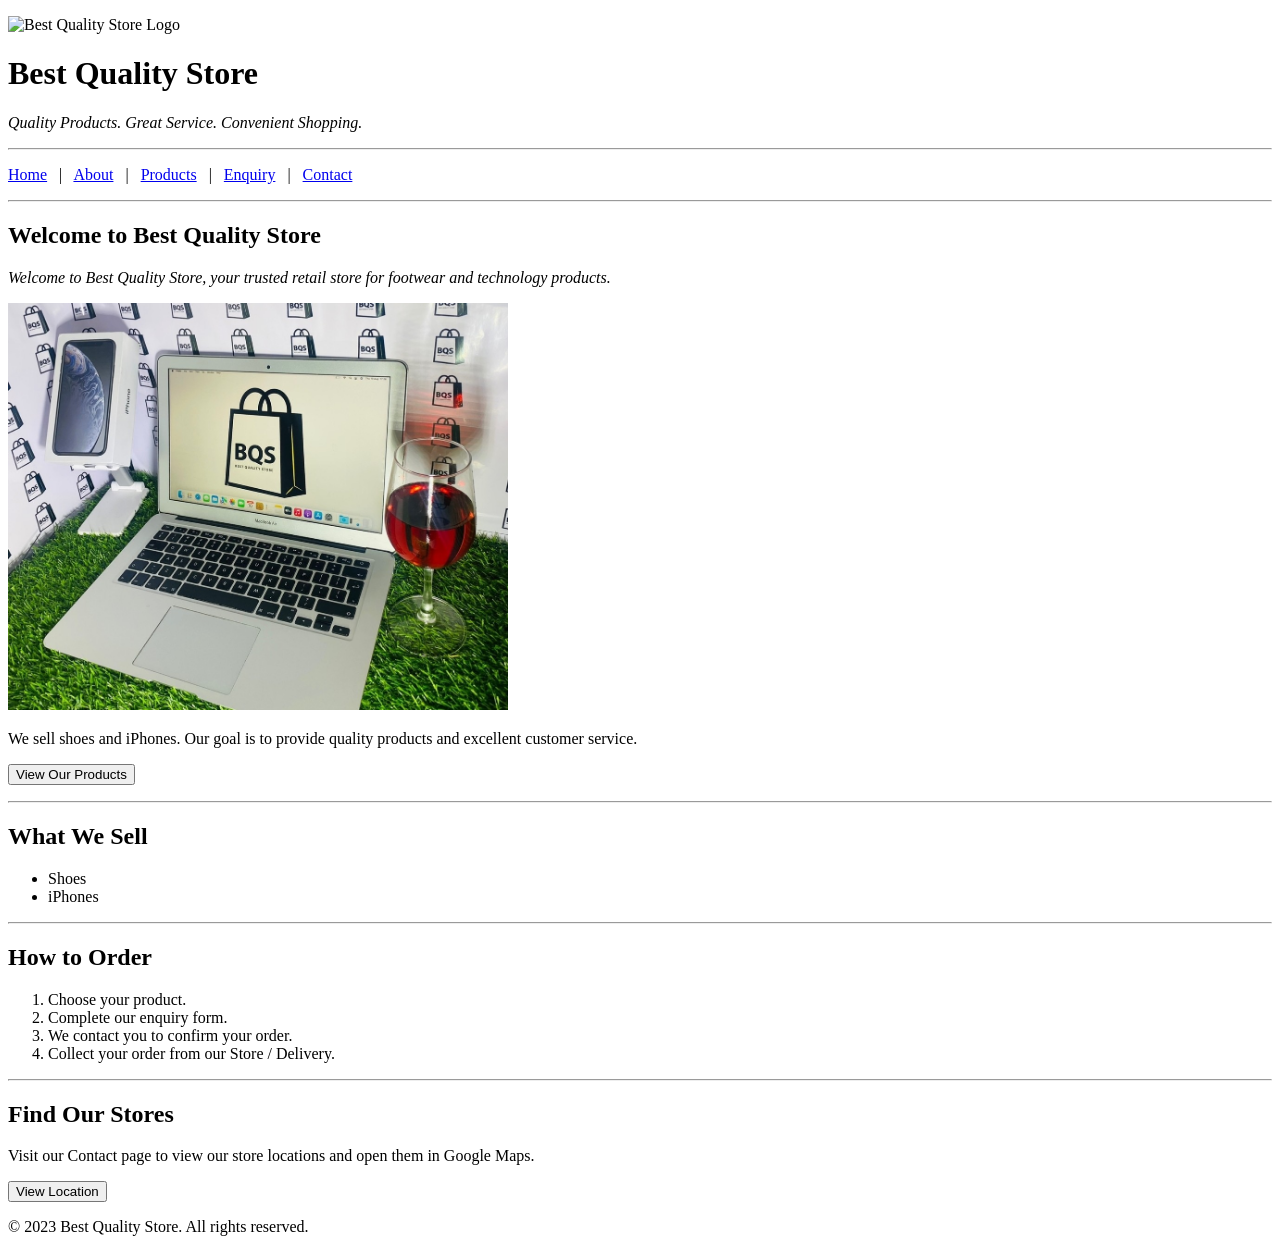
==== index.html @ ee9a4862 "few updates" ====
<!DOCTYPE html>
<html lang="en">
<head>
    <meta charset="UTF-8">
    <meta name="viewport" content="width=device-width, initial-scale=1.0">
    <title>Best Quality Store - Home</title>
</head>
<body>

    <header>

        <p>
            <img src="Images/Logo.jpg"
                 alt="Best Quality Store Logo"
                 width="120">
        </p>

        <h1>Best Quality Store</h1>

        <p>
            <em>Quality Products. Great Service. Convenient Shopping.</em>
        </p>

    <hr>

    <!-- ========================= -->
    <!-- NAVIGATION -->
    <!-- ========================= -->

    <nav>

        <p>
            <a href="index.html">Home</a>
            &nbsp; | &nbsp;
            <a href="about.html">About</a>
            &nbsp; | &nbsp;
            <a href="services.html">Products</a>
            &nbsp; | &nbsp;
            <a href="enquiry.html">Enquiry</a>
            &nbsp; | &nbsp;
            <a href="contact.html">Contact</a>
        </p>

    </nav>

    <hr>

    </header>

    <main>
        <section>
            <h2>Welcome to Best Quality Store</h2>
            <p>
                <em>Welcome to Best Quality Store, your trusted retail store for
                footwear and technology products.</em>
            </p>

            <p>
                <img src="images/BQS.jpg"
                    alt="BQS"
                    width="500"
                    >
            </p>
            
            <p>
                We sell shoes and iPhones.
                Our goal is to provide quality products and excellent customer service.
            </p>

            <p>
                <button type="button" onclick="window.location.href='services.html'">View Our Products</button>
            </p>
        </section>

        <hr>

        <section>
            <h2>What We Sell</h2>
            <ul>
                <li>Shoes</li>
                <li>iPhones</li>
            </ul>
        </section>

        <hr>

        <!-- How to Order -->
        <section>

            <h2>How to Order</h2>

            <ol>
                <li>Choose your product.</li>
                <li>Complete our enquiry form.</li>
                <li>We contact you to confirm your order.</li>
                <li>Collect your order from our Store / Delivery.</li>
            </ol>

        </section>

        <hr>

        <section>
            <h2>Find Our Stores</h2>
            <p>
                Visit our Contact page to view our store locations and
                open them in Google Maps.
            </p>
            
            <p>
                <button type="button" 
                        onclick="window.location.href='contact.html'">View Location</button>
            </p>
        </section>
    </main>

    <footer>
        <p>&copy; 2023 Best Quality Store. All rights reserved.</p>
    </footer>

</body>
</html>
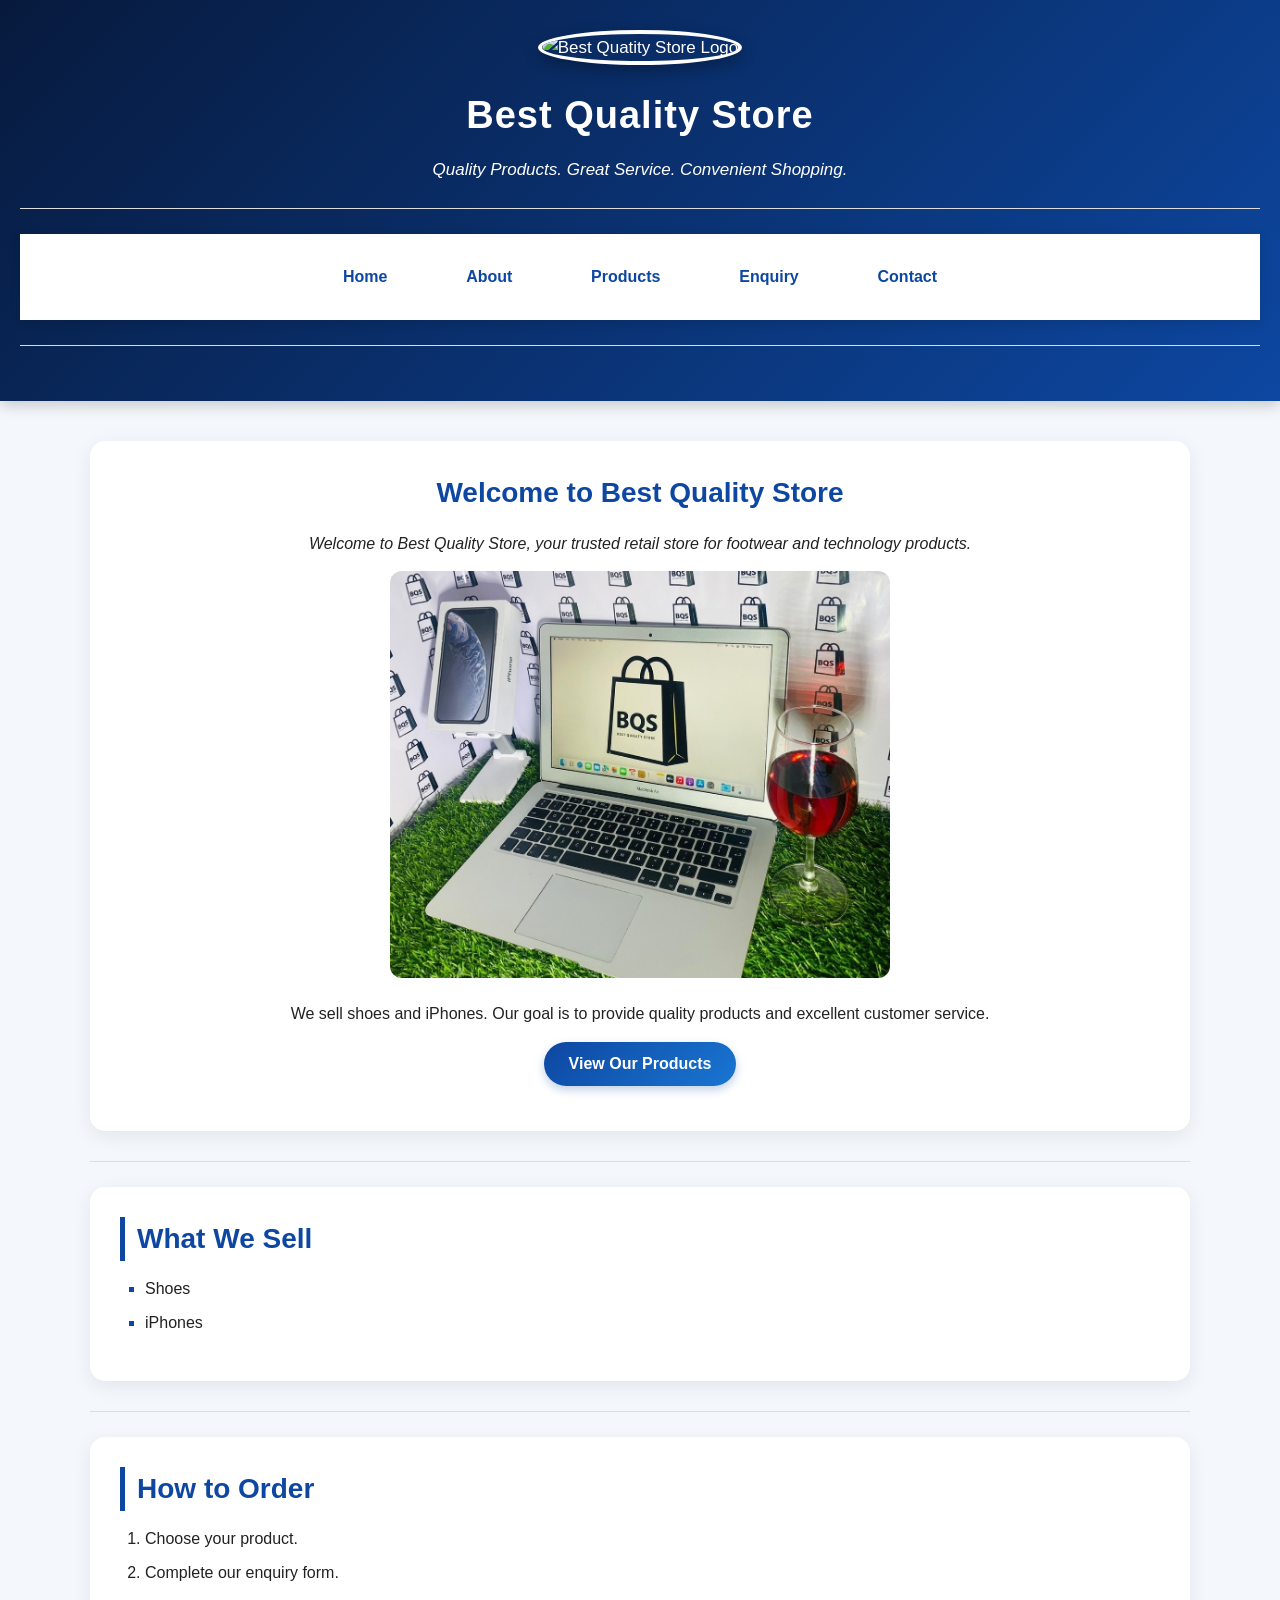
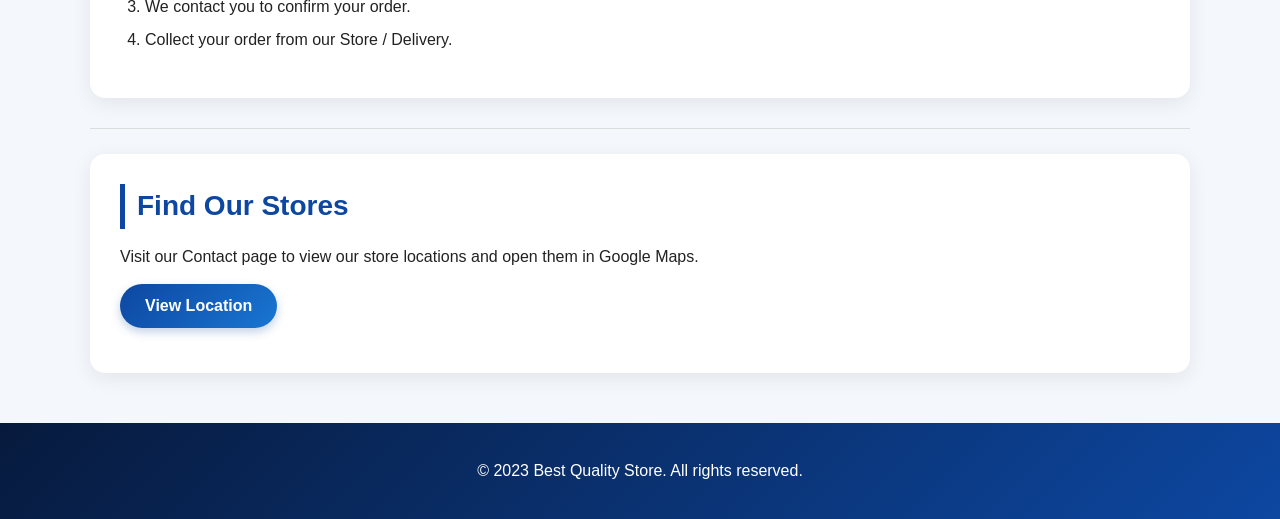
==== commit b08f2594: "i modified the html files and added a new css file to style the website." ====
--- a/index.html
+++ b/index.html
@@ -4,6 +4,7 @@
     <meta charset="UTF-8">
     <meta name="viewport" content="width=device-width, initial-scale=1.0">
     <title>Best Quality Store - Home</title>
+    <link rel="stylesheet" href="style.css">
 </head>
 <body>
 
@@ -11,7 +12,7 @@
 
         <p>
             <img src="Images/Logo.jpg"
-                 alt="Best Quality Store Logo"
+                 alt="Best Quatity Store Logo"
                  width="120">
         </p>
 
@@ -108,8 +109,7 @@
             </p>
             
             <p>
-                <button type="button" 
-                        onclick="window.location.href='contact.html'">View Location</button>
+                <button type="button" onclick="window.location.href='contact.html'">View Location</button>
             </p>
         </section>
     </main>
--- a/style.css
+++ b/style.css
@@ -0,0 +1,416 @@
+
+/* =========================================
+   BEST QUALITY STORE - MAIN CSS
+   ========================================= */
+
+/* ---------- GENERAL SETTINGS ---------- */
+
+* {
+    margin: 0;
+    padding: 0;
+    box-sizing: border-box;
+}
+
+html {
+    scroll-behavior: smooth;
+}
+
+body {
+    font-family: Arial, Helvetica, sans-serif;
+    background-color: #f4f7fb;
+    color: #222;
+    line-height: 1.6;
+}
+
+/* ---------- HEADER ---------- */
+
+header {
+    background: linear-gradient(135deg, #071a3d, #0d47a1);
+    color: white;
+    text-align: center;
+    padding: 30px 20px;
+    box-shadow: 0 4px 15px rgba(0, 0, 0, 0.2);
+}
+
+header img {
+    width: 120px;
+    height: 120px;
+    object-fit: cover;
+    border-radius: 50%;
+    border: 4px solid white;
+    box-shadow: 0 5px 15px rgba(0, 0, 0, 0.3);
+    margin-bottom: 10px;
+}
+
+header h1 {
+    font-size: 38px;
+    margin: 10px 0;
+    letter-spacing: 1px;
+}
+
+header p {
+    font-size: 17px;
+}
+
+/* ---------- NAVIGATION ---------- */
+
+nav {
+    background-color: #ffffff;
+    text-align: center;
+    padding: 15px 10px;
+    position: sticky;
+    top: 0;
+    z-index: 1000;
+    box-shadow: 0 3px 10px rgba(0, 0, 0, 0.12);
+}
+
+nav p {
+    margin: 0;
+}
+
+nav a {
+    display: inline-block;
+    color: #0d47a1;
+    text-decoration: none;
+    font-weight: bold;
+    font-size: 16px;
+    padding: 10px 18px;
+    margin: 3px;
+    border-radius: 25px;
+    transition: all 0.3s ease;
+}
+
+/* Remove the | separators visually */
+nav a {
+    border: 2px solid transparent;
+}
+
+nav a:hover {
+    background-color: #0d47a1;
+    color: white;
+    border-color: #0d47a1;
+    transform: translateY(-2px);
+}
+
+nav a:active {
+    transform: scale(0.95);
+}
+
+/* ---------- MAIN CONTENT ---------- */
+
+main {
+    width: 90%;
+    max-width: 1100px;
+    margin: 40px auto;
+}
+
+/* ---------- SECTIONS ---------- */
+
+section {
+    background-color: white;
+    padding: 30px;
+    margin-bottom: 30px;
+    border-radius: 15px;
+    box-shadow: 0 5px 20px rgba(0, 0, 0, 0.08);
+}
+
+section:hover {
+    box-shadow: 0 8px 25px rgba(0, 0, 0, 0.12);
+}
+
+section h2 {
+    color: #0d47a1;
+    font-size: 28px;
+    margin-bottom: 15px;
+    border-left: 5px solid #0d47a1;
+    padding-left: 12px;
+}
+
+section h3 {
+    color: #071a3d;
+    font-size: 21px;
+    margin: 20px 0 10px;
+}
+
+section p {
+    margin-bottom: 15px;
+}
+
+/* ---------- HORIZONTAL LINES ---------- */
+
+hr {
+    border: none;
+    height: 1px;
+    background-color: #ddd;
+    margin: 25px 0;
+}
+
+/* ---------- IMAGES ---------- */
+
+main img {
+    max-width: 100%;
+    height: auto;
+    border-radius: 12px;
+}
+
+main img[onclick] {
+    cursor: pointer;
+    transition: all 0.3s ease;
+}
+
+main img[onclick]:hover {
+    transform: scale(1.05);
+    box-shadow: 0 8px 20px rgba(0, 0, 0, 0.2);
+}
+
+/* ---------- LISTS ---------- */
+
+ul,
+ol {
+    margin: 15px 0 15px 25px;
+}
+
+li {
+    margin-bottom: 8px;
+}
+
+ul li::marker {
+    color: #0d47a1;
+}
+
+/* ---------- BUTTONS ---------- */
+
+button {
+    background: linear-gradient(135deg, #0d47a1, #1976d2);
+    color: white;
+    border: none;
+    padding: 13px 25px;
+    border-radius: 25px;
+    font-size: 16px;
+    font-weight: bold;
+    cursor: pointer;
+    transition: all 0.3s ease;
+    box-shadow: 0 4px 10px rgba(13, 71, 161, 0.25);
+}
+
+button:hover {
+    background: linear-gradient(135deg, #071a3d, #0d47a1);
+    transform: translateY(-2px);
+    box-shadow: 0 7px 18px rgba(13, 71, 161, 0.35);
+}
+
+button:active {
+    transform: scale(0.96);
+}
+
+/* ---------- LINKS ---------- */
+
+main a {
+    color: #0d47a1;
+    font-weight: bold;
+    text-decoration: none;
+}
+
+main a:hover {
+    text-decoration: underline;
+}
+
+/* ---------- FORMS ---------- */
+
+form {
+    width: 100%;
+}
+
+form section {
+    background-color: #f8faff;
+    box-shadow: none;
+    border: 1px solid #e1e7f0;
+}
+
+label {
+    display: inline-block;
+    font-weight: bold;
+    color: #333;
+    margin-bottom: 6px;
+}
+
+input,
+textarea,
+select {
+    width: 100%;
+    padding: 13px 15px;
+    border: 2px solid #d8dee9;
+    border-radius: 8px;
+    background-color: white;
+    font-size: 15px;
+    font-family: Arial, Helvetica, sans-serif;
+    transition: all 0.3s ease;
+}
+
+textarea {
+    resize: vertical;
+    min-height: 120px;
+}
+
+input:focus,
+textarea:focus,
+select:focus {
+    outline: none;
+    border-color: #0d47a1;
+    box-shadow: 0 0 0 3px rgba(13, 71, 161, 0.12);
+}
+
+/* ---------- RADIO BUTTONS ---------- */
+
+input[type="radio"] {
+    width: auto;
+    margin-right: 7px;
+    accent-color: #0d47a1;
+    cursor: pointer;
+}
+
+input[type="radio"] + label {
+    display: inline;
+    cursor: pointer;
+    font-weight: normal;
+}
+
+/* ---------- NUMBER INPUT ---------- */
+
+input[type="number"] {
+    max-width: 250px;
+}
+
+/* ---------- CONTACT INFORMATION ---------- */
+
+section strong {
+    color: #071a3d;
+}
+
+/* ---------- GOOGLE MAP ---------- */
+
+iframe {
+    width: 100%;
+    max-width: 800px;
+    height: 400px;
+    border: none;
+    border-radius: 12px;
+    box-shadow: 0 5px 15px rgba(0, 0, 0, 0.15);
+}
+
+/* ---------- FOOTER ---------- */
+
+footer {
+    background: linear-gradient(135deg, #071a3d, #0d47a1);
+    color: white;
+    text-align: center;
+    padding: 30px 20px;
+    margin-top: 50px;
+}
+
+footer p {
+    margin: 5px 0;
+}
+
+/* ---------- HOME PAGE ---------- */
+
+main > section:first-child {
+    text-align: center;
+}
+
+main > section:first-child h2 {
+    border-left: none;
+    padding-left: 0;
+}
+
+/* ---------- PRODUCT IMAGES ---------- */
+
+main img[alt="Shoes"],
+main img[alt="iPhone"] {
+    width: 200px;
+    height: 200px;
+    object-fit: cover;
+    border: 4px solid #f0f3f8;
+}
+
+/* ---------- PRODUCT LIST ---------- */
+
+section ul {
+    list-style-type: square;
+}
+
+/* ---------- RESPONSIVE DESIGN ---------- */
+
+@media screen and (max-width: 768px) {
+
+    header {
+        padding: 25px 15px;
+    }
+
+    header h1 {
+        font-size: 30px;
+    }
+
+    nav {
+        position: relative;
+    }
+
+    nav a {
+        display: block;
+        width: 90%;
+        margin: 5px auto;
+    }
+
+    main {
+        width: 94%;
+        margin: 25px auto;
+    }
+
+    section {
+        padding: 20px;
+    }
+
+    section h2 {
+        font-size: 24px;
+    }
+
+    iframe {
+        height: 300px;
+    }
+}
+
+/* ---------- SMALL MOBILE DEVICES ---------- */
+
+@media screen and (max-width: 480px) {
+
+    header h1 {
+        font-size: 25px;
+    }
+
+    header img {
+        width: 100px;
+        height: 100px;
+    }
+
+    section {
+        padding: 15px;
+    }
+
+    section h2 {
+        font-size: 21px;
+    }
+
+    button {
+        width: 100%;
+    }
+
+    input,
+    textarea,
+    select {
+        font-size: 14px;
+    }
+
+    iframe {
+        height: 250px;
+    }
+}
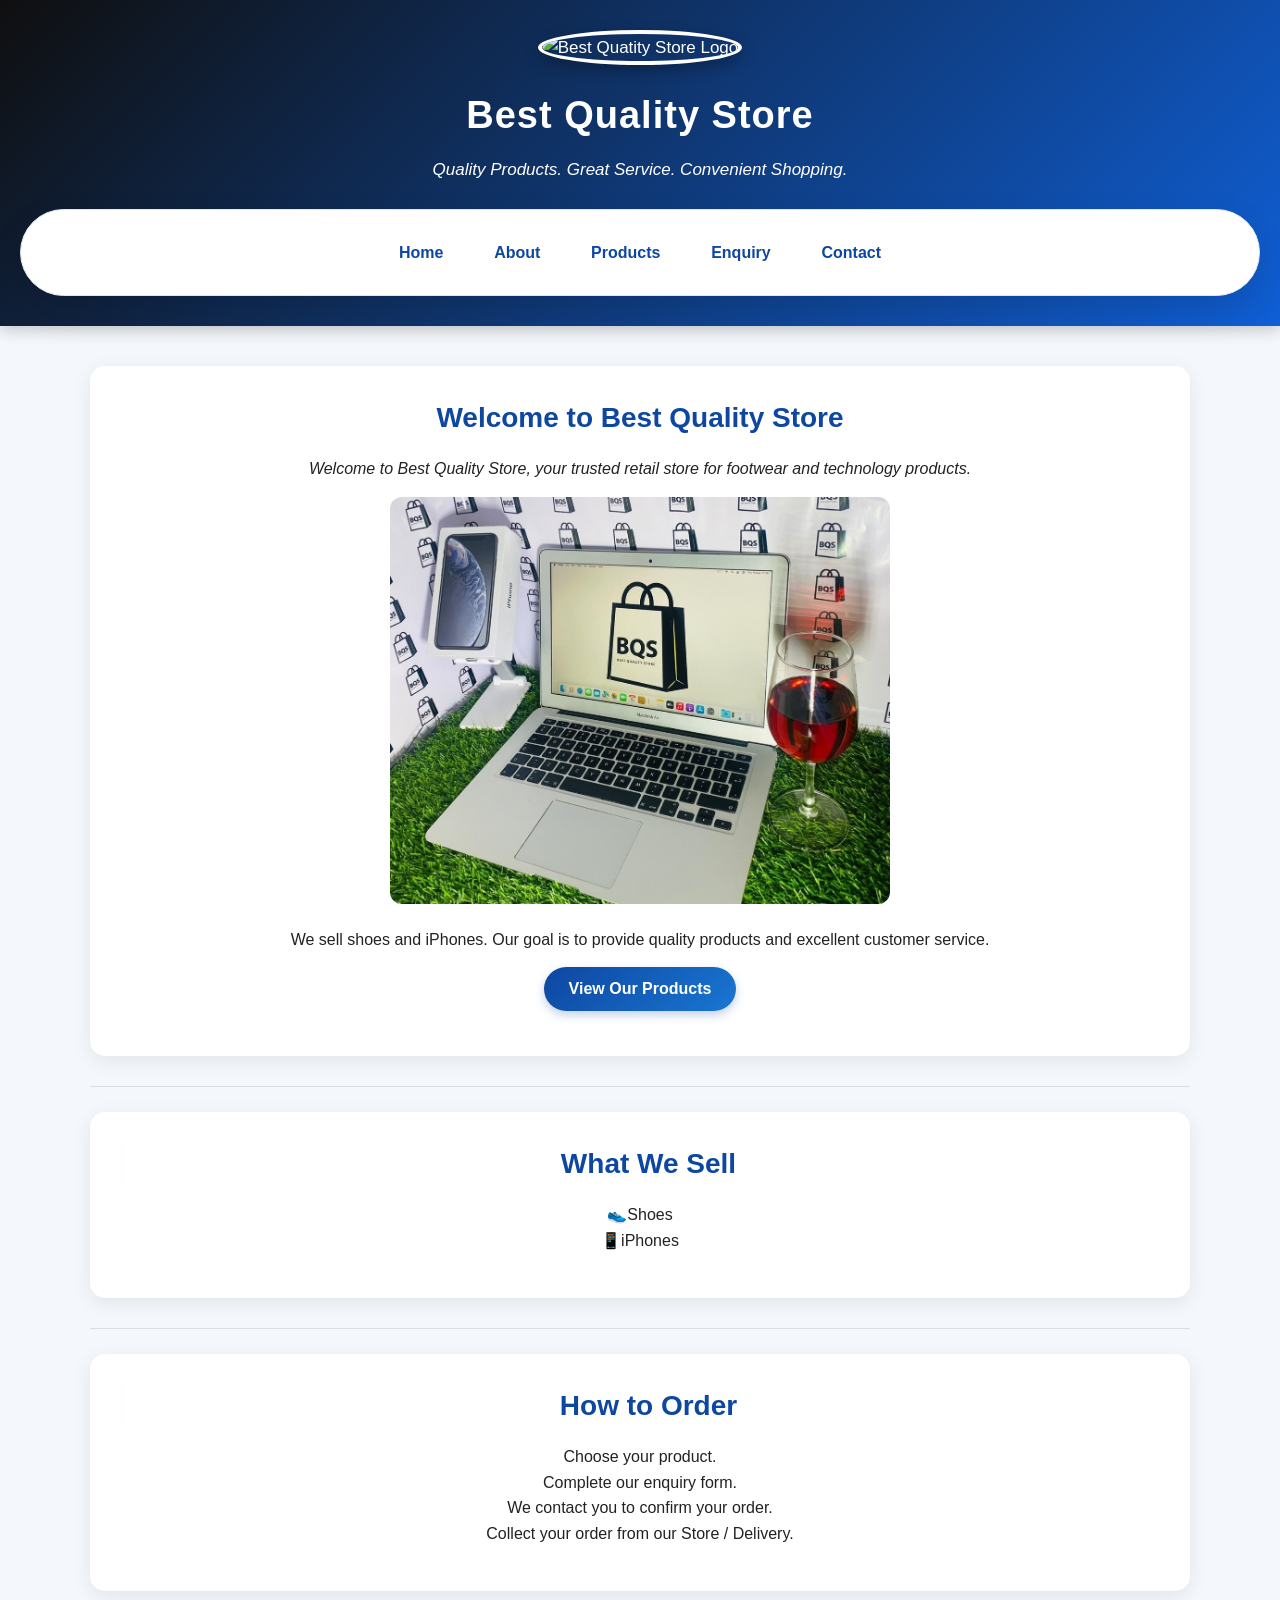
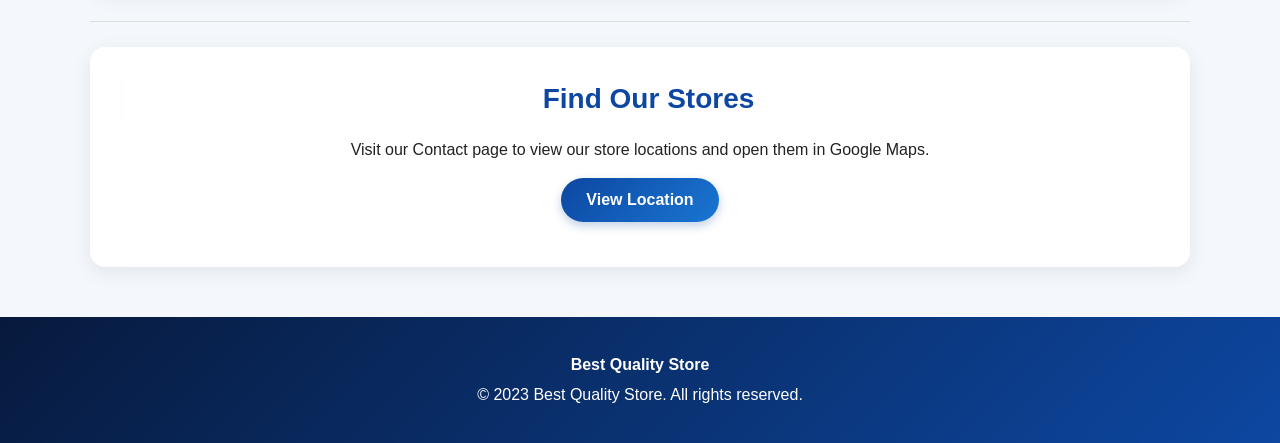
==== commit 5c7b9e1e: "added css" ====
--- a/index.html
+++ b/index.html
@@ -4,7 +4,7 @@
     <meta charset="UTF-8">
     <meta name="viewport" content="width=device-width, initial-scale=1.0">
     <title>Best Quality Store - Home</title>
-    <link rel="stylesheet" href="style.css">
+    <link rel="stylesheet" href="css/style.css">
 </head>
 <body>
 
@@ -22,7 +22,7 @@
             <em>Quality Products. Great Service. Convenient Shopping.</em>
         </p>
 
-    <hr>
+    <br>
 
     <!-- ========================= -->
     <!-- NAVIGATION -->
@@ -32,19 +32,13 @@
 
         <p>
             <a href="index.html">Home</a>
-            &nbsp; | &nbsp;
             <a href="about.html">About</a>
-            &nbsp; | &nbsp;
             <a href="services.html">Products</a>
-            &nbsp; | &nbsp;
             <a href="enquiry.html">Enquiry</a>
-            &nbsp; | &nbsp;
             <a href="contact.html">Contact</a>
         </p>
 
     </nav>
-
-    <hr>
 
     </header>
 
@@ -59,8 +53,7 @@
             <p>
                 <img src="images/BQS.jpg"
                     alt="BQS"
-                    width="500"
-                    >
+                    width="500">
             </p>
             
             <p>
@@ -69,7 +62,8 @@
             </p>
 
             <p>
-                <button type="button" onclick="window.location.href='services.html'">View Our Products</button>
+                <button type="button" 
+                onclick="window.location.href='services.html'">View Our Products</button>
             </p>
         </section>
 
@@ -77,10 +71,10 @@
 
         <section>
             <h2>What We Sell</h2>
-            <ul>
-                <li>Shoes</li>
-                <li>iPhones</li>
-            </ul>
+            <p>
+                👟Shoes<br>
+                📱iPhones<br>
+            </p>
         </section>
 
         <hr>
@@ -90,12 +84,12 @@
 
             <h2>How to Order</h2>
 
-            <ol>
-                <li>Choose your product.</li>
-                <li>Complete our enquiry form.</li>
-                <li>We contact you to confirm your order.</li>
-                <li>Collect your order from our Store / Delivery.</li>
-            </ol>
+            <p>
+                Choose your product.</br>
+                Complete our enquiry form.</br>
+                We contact you to confirm your order.</br>
+                Collect your order from our Store / Delivery.</br>
+            </p>
 
         </section>
 
@@ -115,7 +109,16 @@
     </main>
 
     <footer>
-        <p>&copy; 2023 Best Quality Store. All rights reserved.</p>
+
+        <p>
+            <strong>Best Quality Store</strong>
+        </p>
+
+        <p>
+            &copy; 2023 Best Quality Store.
+            All rights reserved.
+        </p>
+
     </footer>
 
 </body>
--- a/css/style.css
+++ b/css/style.css
@@ -0,0 +1,539 @@
+/* =========================================
+   BEST QUALITY STORE - MAIN CSS
+   ========================================= */
+
+/* ---------- GENERAL SETTINGS ---------- */
+
+* {
+    margin: 0;
+    padding: 0;
+    box-sizing: border-box;
+}
+
+html {
+    scroll-behavior: smooth;
+}
+
+body {
+    font-family: Arial, Helvetica, sans-serif;
+    background-color: #f4f7fb;
+    color: #222;
+    line-height: 1.6;
+}
+
+/* ---------- HEADER ---------- */
+
+header {
+    background: linear-gradient(135deg, #0f0f0f, #0f5fd6);
+    color: white;
+    text-align: center;
+    padding: 30px 20px;
+    box-shadow: 0 4px 15px rgba(0, 0, 0, 0.2);
+}
+
+header img {
+    width: 120px;
+    height: 120px;
+    object-fit: cover;
+    border-radius: 50%;
+    border: 4px solid white;
+    box-shadow: 0 5px 15px rgba(0, 0, 0, 0.3);
+    margin-bottom: 10px;
+}
+
+header h1 {
+    font-size: 38px;
+    margin: 10px 0;
+    letter-spacing: 1px;
+}
+
+header p {
+    font-size: 17px;
+}
+
+/* ---------- NAVIGATION ---------- */
+
+nav {
+    background-color: #ffffff;
+    text-align: center;
+    padding: 15px 20px;
+    position: sticky;
+    top: 0;
+    border-radius: 60px;
+    backdrop-filter: blur(15px);
+    z-index: 1000;
+    box-shadow: 0 15px 35px rgba(0, 0, 0, 0.12);
+    border: 1px solid #e1e7f0;
+}
+
+nav p {
+    margin: 0;
+}
+
+nav a {
+    display: inline-block;
+    color: #0d47a1;
+    text-decoration: none;
+    font-weight: bold;
+    font-size: 16px;
+    padding: 10px 18px;
+    margin: 3px;
+    border-radius: 25px;
+    border: 2px solid transparent;
+    transition: all 0.3s ease;
+}
+
+nav a:hover {
+    background-color: #0d47a1;
+    color: white;
+    border-color: #0d47a1;
+    transform: translateY(-2px);
+}
+
+nav a:active {
+    transform: scale(0.95);
+}
+
+/* ---------- MAIN CONTENT ---------- */
+
+main {
+    width: 90%;
+    max-width: 1100px;
+    margin: 40px auto;
+}
+
+/* ---------- SECTIONS ---------- */
+
+section {
+    background-color: white;
+    text-align: center;
+    padding: 30px;
+    margin-bottom: 30px;
+    border-radius: 15px;
+    box-shadow: 0 5px 20px rgba(0, 0, 0, 0.08);
+}
+
+section:hover {
+    box-shadow: 0 8px 25px rgba(0, 0, 0, 0.12);
+}
+
+section h2 {
+    color: #0d47a1;
+    font-size: 28px;
+    margin-bottom: 15px;
+    border-left: 5px solid #fdffff;
+    padding-left: 12px;
+}
+
+section h3 {
+    color: #071a3d;
+    font-size: 21px;
+    margin: 20px 0 10px;
+}
+
+section p {
+    margin-bottom: 15px;
+}
+
+/* ---------- HORIZONTAL LINES ---------- */
+
+hr {
+    border: none;
+    height: 1px;
+    background-color: #ddd;
+    margin: 25px 0;
+}
+
+/* =================================================
+   PRODUCT CONTAINER - HORIZONTAL LAYOUT
+   ================================================= */
+
+.products {
+    display: flex;
+    flex-direction: row;
+    justify-content: center;
+    align-items: stretch;
+    gap: 30px;
+    flex-wrap: wrap;
+    width: 100%;
+    margin: 30px auto;
+}
+
+/* ---------- INDIVIDUAL PRODUCT ---------- */
+
+.product {
+    width: 220px;
+    min-height: 330px;
+    background-color: #ffffff;
+    padding: 20px;
+    text-align: center;
+    border-radius: 15px;
+    border: 1px solid #e1e7f0;
+    box-shadow: 0 5px 15px rgba(0, 0, 0, 0.10);
+    display: flex;
+    flex-direction: column;
+    align-items: center;
+    justify-content: space-between;
+    transition: all 0.3s ease;
+}
+
+/* ---------- PRODUCT HOVER ---------- */
+
+.product:hover {
+    transform: translateY(-8px);
+    box-shadow: 0 12px 25px rgba(0, 0, 0, 0.18);
+    border-color: #0d47a1;
+}
+
+/* ---------- PRODUCT IMAGE ---------- */
+
+.product img {
+    width: 160px;
+    height: 160px;
+    object-fit: contain;
+    display: block;
+    margin: 0 auto 15px;
+    border-radius: 12px;
+    transition: transform 0.3s ease;
+}
+
+/* Make product image slightly bigger when hovering */
+
+.product:hover img {
+    transform: scale(1.08);
+}
+
+/* ---------- PRODUCT NAME ---------- */
+
+.product h3 {
+    color: #071a3d;
+    font-size: 20px;
+    margin: 10px 0 15px;
+}
+
+/* ---------- PRODUCT BUTTON ---------- */
+
+.product button {
+    width: auto;
+    min-width: 130px;
+    margin-top: 10px;
+}
+
+/* ---------- PRODUCT GRID ALTERNATIVE ---------- */
+
+.product-container {
+    display: flex;
+    flex-direction: row;
+    justify-content: center;
+    align-items: stretch;
+    gap: 30px;
+    flex-wrap: wrap;
+}
+
+/* ---------- IMAGES ---------- */
+
+main img {
+    max-width: 100%;
+    height: auto;
+    border-radius: 12px;
+}
+
+main img[onclick] {
+    cursor: pointer;
+    transition: all 0.3s ease;
+}
+
+main img[onclick]:hover {
+    transform: scale(1.05);
+    box-shadow: 0 8px 20px rgba(0, 0, 0, 0.2);
+}
+
+/* ---------- PRODUCT IMAGES ---------- */
+
+main img[alt="Shoes"],
+main img[alt="iPhone"] {
+    width: 200px;
+    height: 200px;
+    object-fit: cover;
+    border: 4px solid #ffffff;
+    margin: 0 auto 15px;
+}
+
+/* ---------- LISTS ---------- */
+
+ul,
+ol {
+    margin: 15px 0 15px 25px;
+}
+
+li {
+    margin-bottom: 8px;
+}
+
+ul li::marker {
+    color: #0d47a1;
+}
+
+/* ---------- PRODUCT LIST ---------- */
+
+section ul {
+    list-style-type: square;
+}
+
+/* ---------- BUTTONS ---------- */
+
+button {
+    background: linear-gradient(135deg, #0d47a1, #1976d2);
+    color: white;
+    border: none;
+    padding: 13px 25px;
+    border-radius: 25px;
+    font-size: 16px;
+    font-weight: bold;
+    cursor: pointer;
+    transition: all 0.3s ease;
+    box-shadow: 0 4px 10px rgba(13, 71, 161, 0.25);
+}
+
+button:hover {
+    background: linear-gradient(135deg, #071a3d, #0d47a1);
+    transform: translateY(-2px);
+    box-shadow: 0 7px 18px rgba(13, 71, 161, 0.35);
+}
+
+button:active {
+    transform: scale(0.96);
+}
+
+/* ---------- LINKS ---------- */
+
+main a {
+    color: #0d47a1;
+    font-weight: bold;
+    text-decoration: none;
+}
+
+main a:hover {
+    text-decoration: underline;
+}
+
+/* ---------- FORMS ---------- */
+
+form {
+    width: 100%;
+}
+
+form section {
+    background-color: #f8faff;
+    box-shadow: none;
+    border: 1px solid #e1e7f0;
+}
+
+label {
+    display: inline-block;
+    font-weight: bold;
+    color: #333;
+    margin-bottom: 6px;
+}
+
+input,
+textarea,
+select {
+    width: 100%;
+    padding: 13px 15px;
+    border: 2px solid #d8dee9;
+    border-radius: 8px;
+    background-color: white;
+    font-size: 15px;
+    font-family: Arial, Helvetica, sans-serif;
+    transition: all 0.3s ease;
+}
+
+textarea {
+    resize: vertical;
+    min-height: 120px;
+}
+
+input:focus,
+textarea:focus,
+select:focus {
+    outline: none;
+    border-color: #0d47a1;
+    box-shadow: 0 0 0 3px rgba(13, 71, 161, 0.12);
+}
+
+/* ---------- RADIO BUTTONS ---------- */
+
+input[type="radio"] {
+    width: auto;
+    margin-right: 7px;
+    accent-color: #0d47a1;
+    cursor: pointer;
+}
+
+input[type="radio"] + label {
+    display: inline;
+    cursor: pointer;
+    font-weight: normal;
+}
+
+/* ---------- NUMBER INPUT ---------- */
+
+input[type="number"] {
+    max-width: 250px;
+}
+
+/* ---------- CONTACT INFORMATION ---------- */
+
+section strong {
+    color: #071a3d;
+}
+
+/* ---------- GOOGLE MAP ---------- */
+
+iframe {
+    width: 100%;
+    max-width: 800px;
+    height: 400px;
+    border: none;
+    border-radius: 12px;
+    box-shadow: 0 5px 15px rgba(0, 0, 0, 0.15);
+}
+
+/* ---------- FOOTER ---------- */
+
+footer {
+    background: linear-gradient(135deg, #071a3d, #0d47a1);
+    color: white;
+    text-align: center;
+    padding: 30px 20px;
+    margin-top: 50px;
+}
+
+footer p {
+    margin: 5px 0;
+}
+
+/* ---------- HOME PAGE ---------- */
+
+main > section:first-child {
+    text-align: center;
+}
+
+main > section:first-child h2 {
+    border-left: none;
+    padding-left: 0;
+}
+
+/* =================================================
+   RESPONSIVE DESIGN
+   ================================================= */
+
+/* ---------- TABLETS ---------- */
+
+@media screen and (max-width: 991.98px) {
+
+    .products,
+    .product-container {
+        gap: 20px;
+    }
+
+    .product {
+        width: 200px;
+    }
+}
+
+/* ---------- MOBILE ---------- */
+
+@media screen and (max-width: 575.98px) {
+
+    header {
+        padding: 25px 15px;
+    }
+
+    header h1 {
+        font-size: 30px;
+    }
+
+    nav {
+        display: center;
+        gap: 20px;
+        overflow-x: auto;
+        white-space: nowrap;
+        padding: 10px;
+    }
+
+    nav a {
+        text-decoration: none;
+    }
+
+    main {
+        width: 94%;
+        margin: 25px auto;
+    }
+
+    section {
+        padding: 20px;
+    }
+
+    section h2 {
+        font-size: 24px;
+    }
+
+    iframe {
+        height: 300px;
+    }
+
+/* ---------- Products become vertical on small screens ---------- */
+
+    .products,
+    .product-container {
+        flex-direction: row;
+        align-items: center;
+    }
+
+    .product {
+        width: 70%;
+        max-width: 160px;
+    }
+}
+
+/* ---------- SMALL MOBILE DEVICES ---------- */
+
+@media screen and (max-width: 575.98px) {
+
+    header h1 {
+        font-size: 25px;
+    }
+
+    header img {
+        width: 100px;
+        height: 100px;
+    }
+
+    section {
+        padding: 15px;
+    }
+
+    section h2 {
+        font-size: 21px;
+    }
+
+    button {
+        width: 100%;
+    }
+
+    input,
+    textarea,
+    select {
+        font-size: 14px;
+    }
+
+    iframe {
+        height: 250px;
+    }
+
+    .product {
+        width: 100%;
+    }
+}
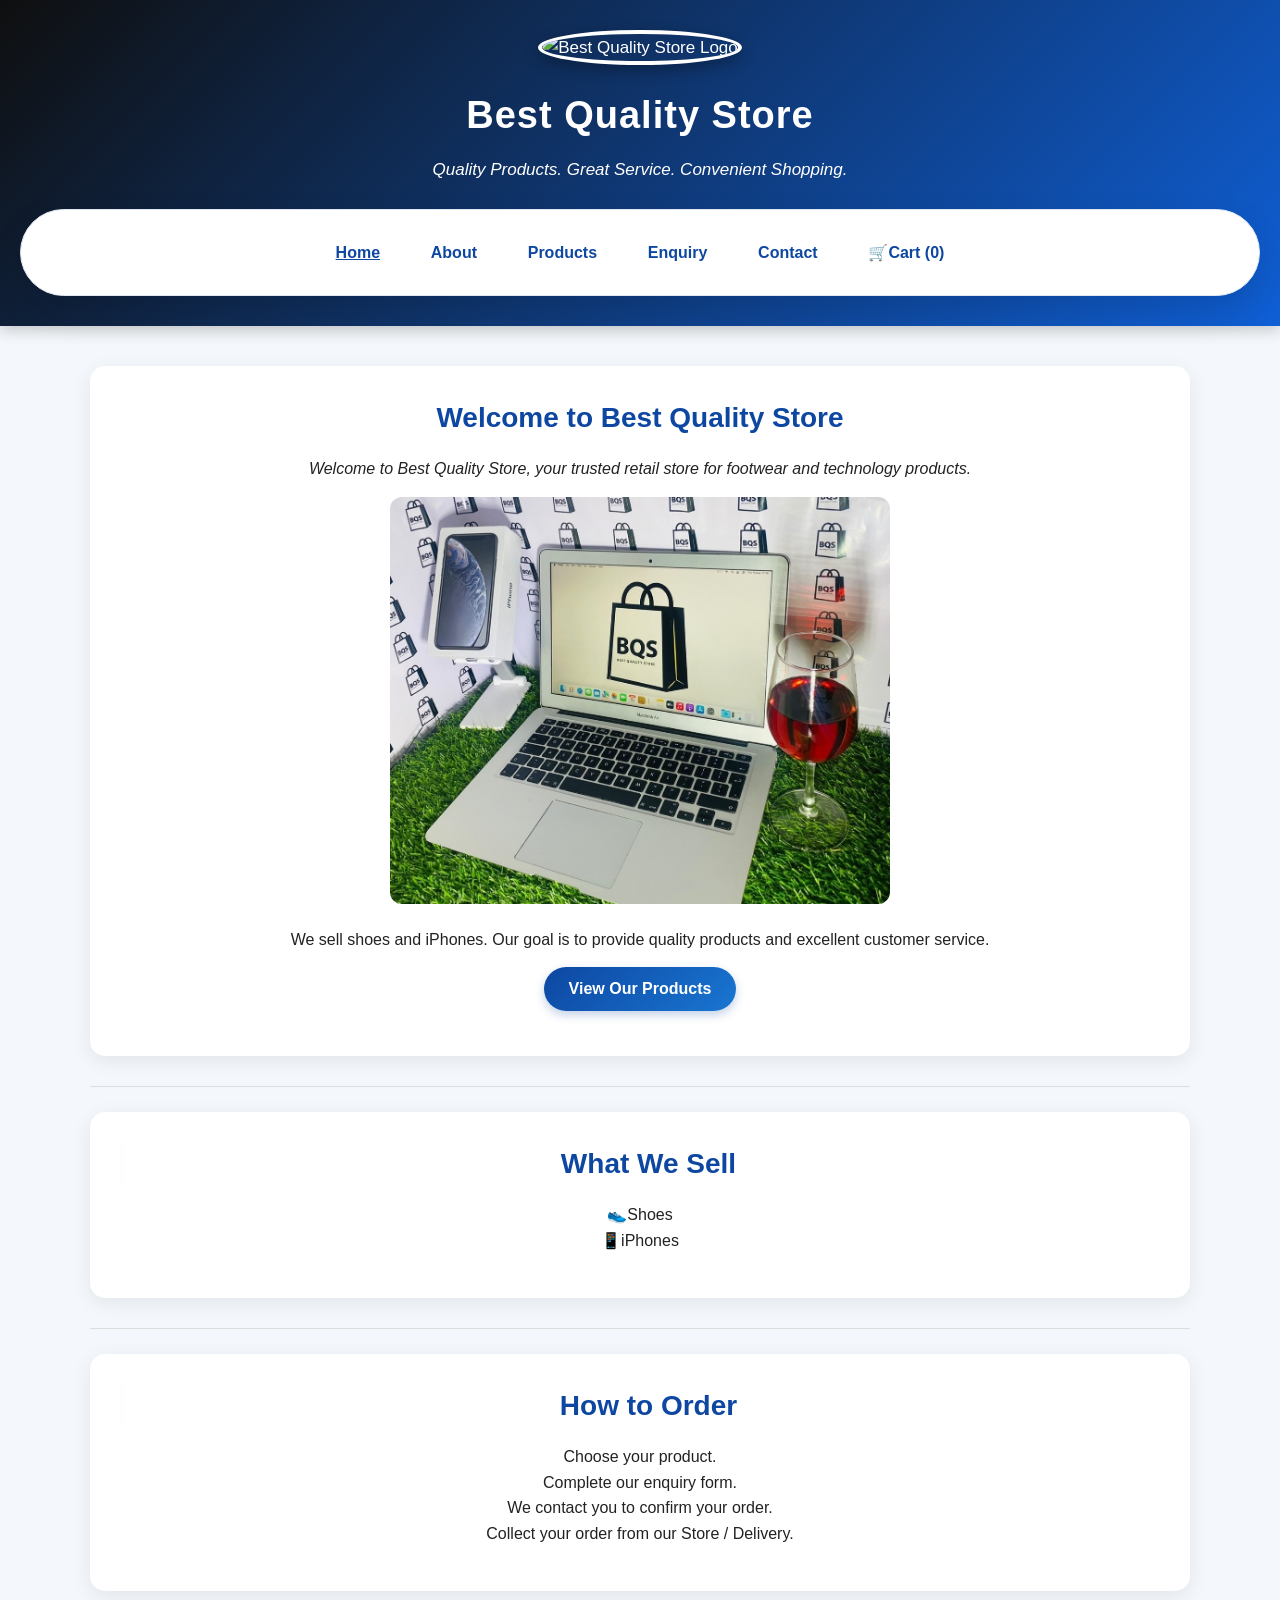
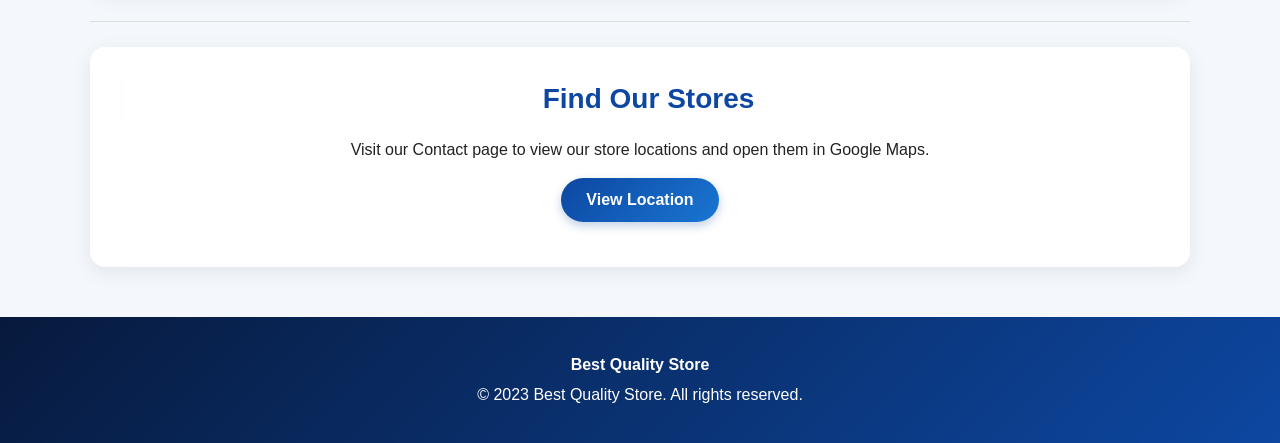
==== commit f9118a08: "added robots.txt and sitemap.xml files for SEO optimization, updated meta titles and descriptions fo" ====
--- a/index.html
+++ b/index.html
@@ -3,7 +3,8 @@
 <head>
     <meta charset="UTF-8">
     <meta name="viewport" content="width=device-width, initial-scale=1.0">
-    <title>Best Quality Store - Home</title>
+    <title>Best Quality Store - Home | Branded Shoes &amp; iPhones in Polokwane</title>
+    <meta name="description" content="Shop premium branded footwear and Apple iPhones at Best Quality Store in Mankweng, Polokwane. Quality products, great service, and convenient shopping.">
     <link rel="stylesheet" href="css/style.css">
 </head>
 <body>
@@ -12,7 +13,7 @@
 
         <p>
             <img src="Images/Logo.jpg"
-                 alt="Best Quatity Store Logo"
+                 alt="Best Quality Store Logo"
                  width="120">
         </p>
 
@@ -36,6 +37,7 @@
             <a href="services.html">Products</a>
             <a href="enquiry.html">Enquiry</a>
             <a href="contact.html">Contact</a>
+            <a href="cart.html">🛒Cart (<span id="cart-count">0</span>)</a>
         </p>
 
     </nav>
@@ -121,5 +123,7 @@
 
     </footer>
 
+    <script src="js/script.js"></script>
+
 </body>
 </html>
--- a/css/style.css
+++ b/css/style.css
@@ -425,6 +425,305 @@
     padding-left: 0;
 }
 
+/* ==========================================
+   SHOPPING CART BUTTON
+   ========================================== */
+
+#cartButton {
+    background: linear-gradient(135deg, #071a3d, #0d47a1);
+    color: white;
+    border: none;
+    border-radius: 25px;
+    padding: 10px 18px;
+    font-weight: bold;
+    cursor: pointer;
+    margin-left: 10px;
+}
+
+#cartCount {
+    background: #ff3b30;
+    color: white;
+    border-radius: 50%;
+    padding: 3px 8px;
+    margin-left: 5px;
+}
+
+
+/* ==========================================
+   SHOP TOOLS
+   ========================================== */
+
+.shop-tools {
+    display: flex;
+    justify-content: center;
+    align-items: center;
+    gap: 10px;
+    margin: 25px auto;
+    flex-wrap: wrap;
+}
+
+.shop-tools input {
+    width: 300px;
+    padding: 12px;
+    border: 2px solid #ddd;
+    border-radius: 25px;
+    outline: none;
+}
+
+.shop-tools input:focus {
+    border-color: #0d47a1;
+}
+
+
+/* ==========================================
+   PRODUCT SELECT
+   ========================================== */
+
+.product select {
+    width: 90%;
+    padding: 8px;
+    margin: 5px 0;
+    border: 1px solid #ccc;
+    border-radius: 8px;
+}
+
+
+/* ==========================================
+   CART OVERLAY
+   ========================================== */
+
+.cart-overlay {
+    position: fixed;
+    inset: 0;
+    background: rgba(0, 0, 0, 0.55);
+    opacity: 0;
+    visibility: hidden;
+    transition: 0.3s;
+    z-index: 1999;
+}
+
+.cart-overlay.show {
+    opacity: 1;
+    visibility: visible;
+}
+
+
+/* ==========================================
+   CART PANEL
+   ========================================== */
+
+.cart-panel {
+    position: fixed;
+    top: 0;
+    right: -450px;
+    width: 420px;
+    max-width: 90%;
+    height: 100vh;
+    background: white;
+    z-index: 2000;
+    box-shadow: -10px 0 30px rgba(0, 0, 0, 0.25);
+    transition: right 0.4s ease;
+    display: flex;
+    flex-direction: column;
+}
+
+.cart-panel.open {
+    right: 0;
+}
+
+
+/* ==========================================
+   CART HEADER
+   ========================================== */
+
+.cart-header {
+    display: flex;
+    justify-content: space-between;
+    align-items: center;
+    padding: 20px;
+    background: linear-gradient(
+        135deg,
+        #071a3d,
+        #0d47a1
+    );
+    color: white;
+}
+
+.cart-header h2 {
+    margin: 0;
+}
+
+.cart-header button {
+    background: transparent;
+    border: none;
+    color: white;
+    font-size: 22px;
+    cursor: pointer;
+}
+
+
+/* ==========================================
+   CART ITEMS
+   ========================================== */
+
+#cartItems {
+    flex: 1;
+    overflow-y: auto;
+    padding: 15px;
+}
+
+.cart-item {
+    display: grid;
+    grid-template-columns: 1fr auto;
+    gap: 10px;
+    padding: 15px;
+    margin-bottom: 12px;
+    border-radius: 12px;
+    background: #f4f7fb;
+    border: 1px solid #e1e7f0;
+}
+
+.cart-item h3 {
+    margin: 0 0 5px;
+    color: #071a3d;
+}
+
+.cart-item p {
+    margin: 4px 0;
+}
+
+.cart-item-total {
+    display: flex;
+    align-items: center;
+    gap: 10px;
+}
+
+
+/* ==========================================
+   QUANTITY BUTTONS
+   ========================================== */
+
+.quantity-controls {
+    display: flex;
+    align-items: center;
+    gap: 8px;
+}
+
+.quantity-controls button {
+    width: 32px;
+    height: 32px;
+    padding: 0;
+    border-radius: 50%;
+}
+
+.quantity-controls span {
+    font-weight: bold;
+    min-width: 20px;
+    text-align: center;
+}
+
+
+/* ==========================================
+   REMOVE BUTTON
+   ========================================== */
+
+.remove-button {
+    background: #ff3b30 !important;
+    color: white;
+    border: none;
+    padding: 7px;
+    border-radius: 8px;
+    cursor: pointer;
+}
+
+
+/* ==========================================
+   CART FOOTER
+   ========================================== */
+
+.cart-footer {
+    padding: 20px;
+    border-top: 1px solid #ddd;
+    background: white;
+}
+
+.cart-footer h3 {
+    display: flex;
+    justify-content: space-between;
+    color: #071a3d;
+}
+
+.cart-footer button {
+    width: 100%;
+    margin-top: 10px;
+}
+
+
+/* ==========================================
+   EMPTY CART
+   ========================================== */
+
+.empty-cart {
+    text-align: center;
+    padding: 50px 20px;
+    color: #777;
+    font-size: 18px;
+}
+
+
+/* ==========================================
+   TOAST NOTIFICATION
+   ========================================== */
+
+#toast {
+    position: fixed;
+    bottom: 30px;
+    right: 30px;
+    background: #071a3d;
+    color: white;
+    padding: 15px 22px;
+    border-radius: 30px;
+    box-shadow: 0 8px 25px rgba(0,0,0,0.25);
+    transform: translateY(100px);
+    opacity: 0;
+    transition: all 0.3s ease;
+    z-index: 3000;
+}
+
+#toast.show {
+    transform: translateY(0);
+    opacity: 1;
+}
+
+
+/* ==========================================
+   MOBILE CART
+   ========================================== */
+
+@media screen and (max-width: 575.98px) {
+
+    .cart-panel {
+        width: 100%;
+        max-width: 100%;
+        right: -100%;
+    }
+
+    .shop-tools input {
+        width: 90%;
+    }
+
+    #cartButton {
+        margin-top: 8px;
+    }
+
+    #toast {
+        left: 20px;
+        right: 20px;
+        bottom: 20px;
+        text-align: center;
+    }
+}
+
 /* =================================================
    RESPONSIVE DESIGN
    ================================================= */
@@ -456,15 +755,29 @@
     }
 
     nav {
-        display: center;
-        gap: 20px;
-        overflow-x: auto;
-        white-space: nowrap;
-        padding: 10px;
+    background-color: #ffffff;
+    text-align: center;
+    padding: 15px 20px;
+    position: sticky;
+    top: 0;
+    border-radius: 60px;
+    backdrop-filter: blur(15px);
+    z-index: 1000;
+    box-shadow: 0 15px 35px rgba(0, 0, 0, 0.12);
+    border: 1px solid #e1e7f0;
     }
 
     nav a {
-        text-decoration: none;
+    display: inline-block;
+    color: #0d47a1;
+    text-decoration: none;
+    font-weight: bold;
+    font-size: 16px;
+    padding: 10px 18px;
+    margin: 3px;
+    border-radius: 25px;
+    border: 2px solid transparent;
+    transition: all 0.3s ease;
     }
 
     main {
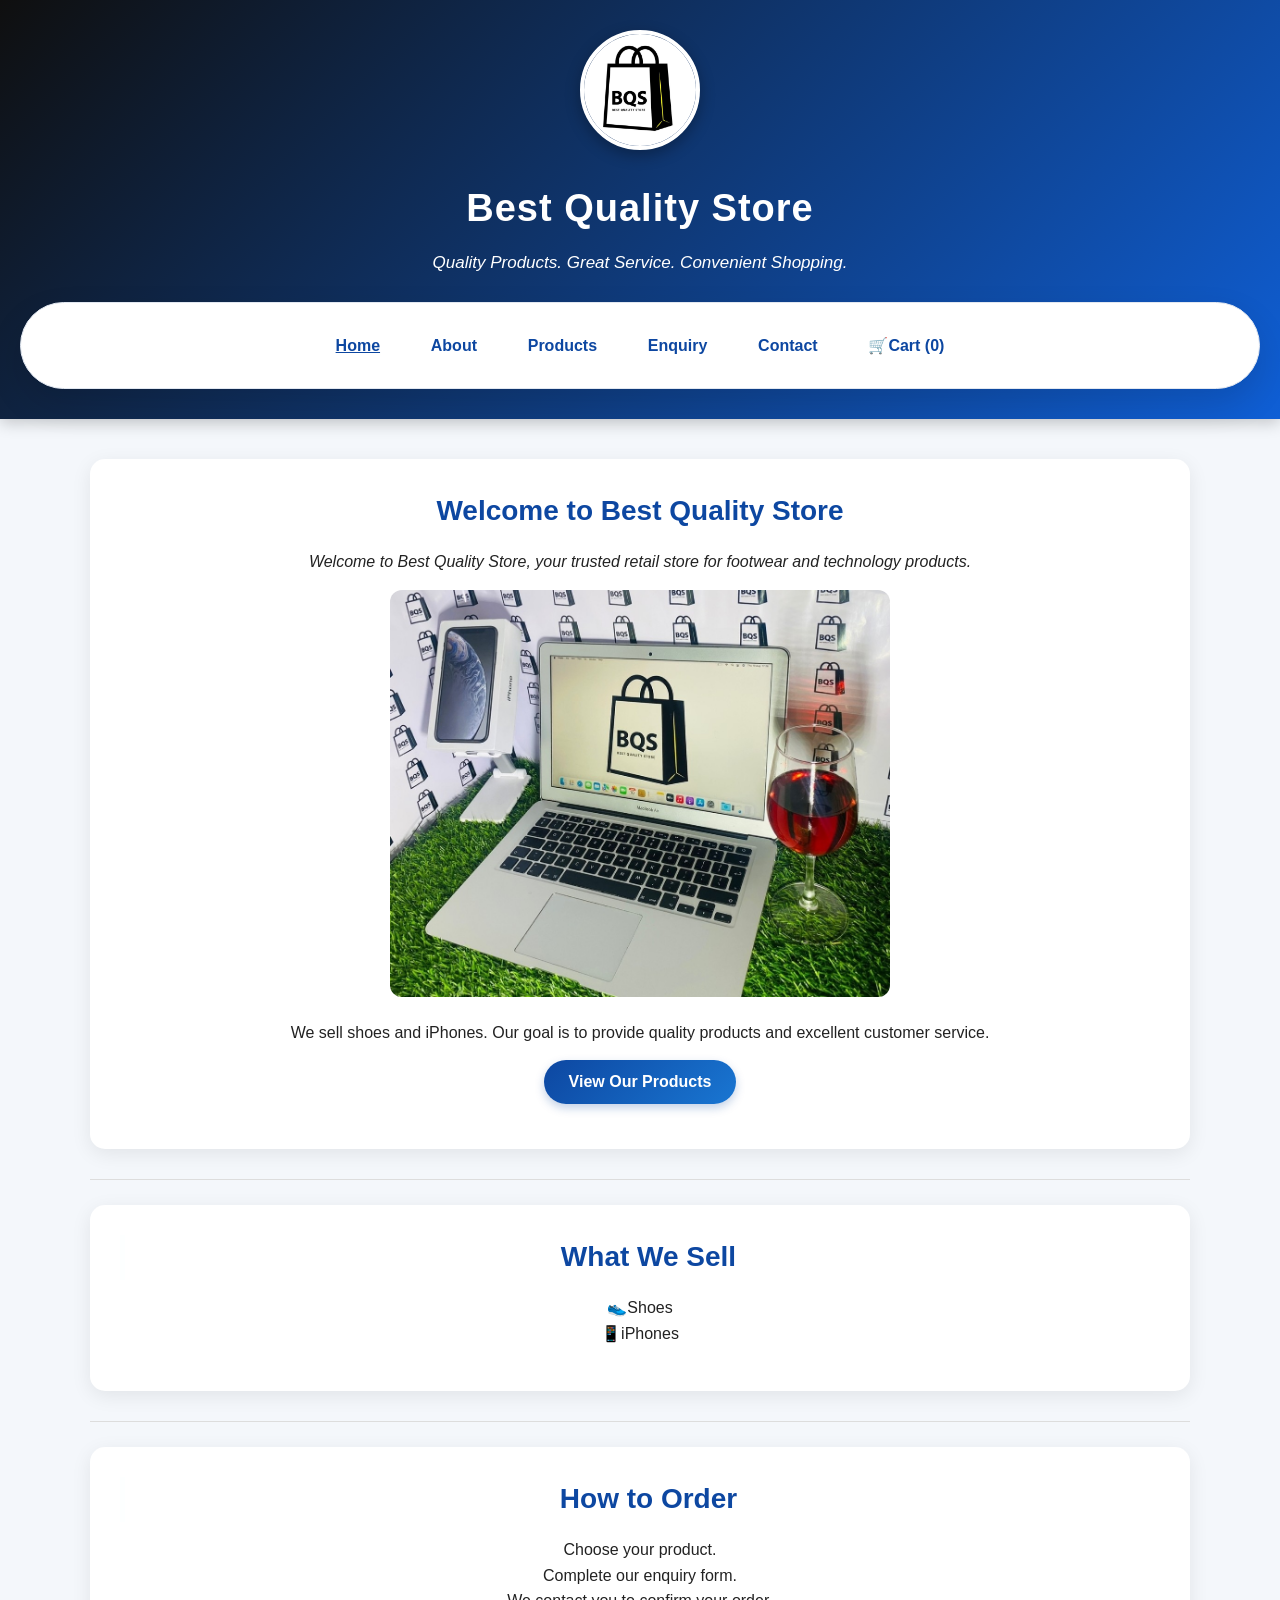
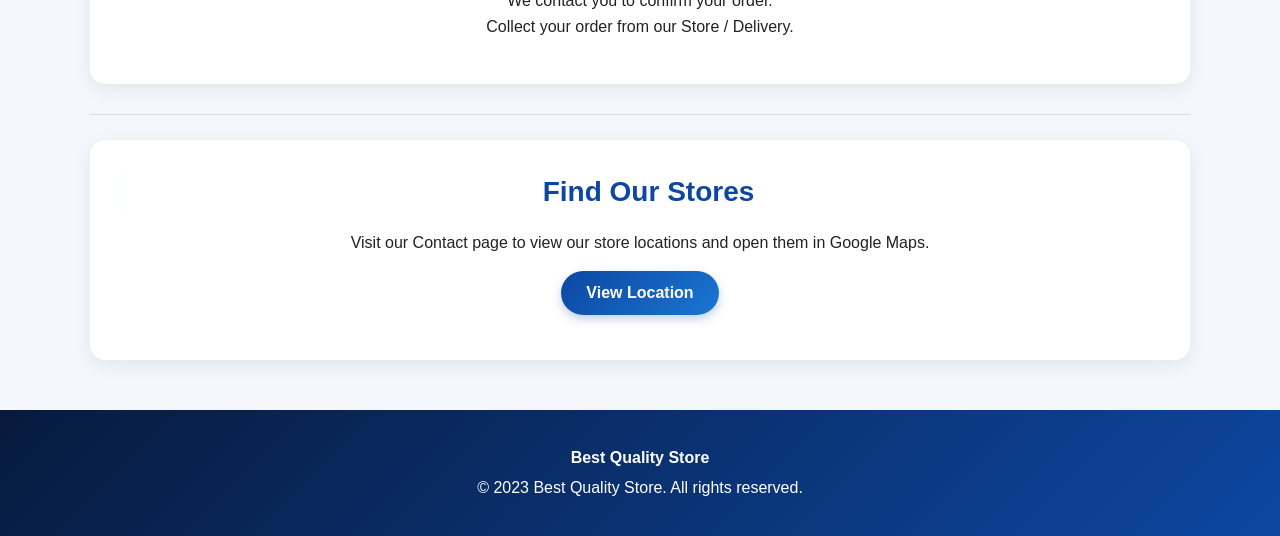
==== commit 078a935f: "updated the LOGO image path in the header of all HTML files to ensure consistency and correct displa" ====
--- a/index.html
+++ b/index.html
@@ -3,8 +3,7 @@
 <head>
     <meta charset="UTF-8">
     <meta name="viewport" content="width=device-width, initial-scale=1.0">
-    <title>Best Quality Store - Home | Branded Shoes &amp; iPhones in Polokwane</title>
-    <meta name="description" content="Shop premium branded footwear and Apple iPhones at Best Quality Store in Mankweng, Polokwane. Quality products, great service, and convenient shopping.">
+    <title>Best Quality Store - Home</title>
     <link rel="stylesheet" href="css/style.css">
 </head>
 <body>
@@ -12,7 +11,7 @@
     <header>
 
         <p>
-            <img src="Images/Logo.jpg"
+            <img src="images/Logo.jpg"
                  alt="Best Quality Store Logo"
                  width="120">
         </p>
--- a/css/style.css
+++ b/css/style.css
@@ -725,12 +725,14 @@
 }
 
 /* =================================================
-   RESPONSIVE DESIGN
+   RESPONSIVE DESIGN (TABLETS & SMARTPHONES)
    ================================================= */
 
-/* ---------- TABLETS ---------- */
-
+/* ---------- TABLETS (iPad, Medium Screens <= 991px) ---------- */
 @media screen and (max-width: 991.98px) {
+    main {
+        width: 92%;
+    }
 
     .products,
     .product-container {
@@ -738,115 +740,181 @@
     }
 
     .product {
-        width: 200px;
-    }
-}
-
-/* ---------- MOBILE ---------- */
-
+        width: 210px;
+    }
+}
+
+/* ---------- SMARTPHONES (iPhones & Android Phones <= 576px) ---------- */
 @media screen and (max-width: 575.98px) {
 
     header {
-        padding: 25px 15px;
+        padding: 20px 12px;
+    }
+
+    header img {
+        width: 90px;
+        height: 90px;
+        border-width: 3px;
     }
 
     header h1 {
-        font-size: 30px;
-    }
-
+        font-size: 24px;
+        letter-spacing: 0.5px;
+    }
+
+    header p {
+        font-size: 14px;
+    }
+
+    /* Nav alignment for touch screens */
     nav {
-    background-color: #ffffff;
-    text-align: center;
-    padding: 15px 20px;
-    position: sticky;
-    top: 0;
-    border-radius: 60px;
-    backdrop-filter: blur(15px);
-    z-index: 1000;
-    box-shadow: 0 15px 35px rgba(0, 0, 0, 0.12);
-    border: 1px solid #e1e7f0;
+        padding: 10px 12px;
+        border-radius: 30px;
+        margin: 0 10px;
     }
 
     nav a {
-    display: inline-block;
-    color: #0d47a1;
-    text-decoration: none;
-    font-weight: bold;
-    font-size: 16px;
-    padding: 10px 18px;
-    margin: 3px;
-    border-radius: 25px;
-    border: 2px solid transparent;
-    transition: all 0.3s ease;
+        font-size: 14px;
+        padding: 8px 12px;
+        margin: 2px;
     }
 
     main {
-        width: 94%;
-        margin: 25px auto;
+        width: 95%;
+        margin: 20px auto;
     }
 
     section {
-        padding: 20px;
+        padding: 15px;
+        margin-bottom: 20px;
+        border-radius: 12px;
     }
 
     section h2 {
-        font-size: 24px;
-    }
-
-    iframe {
-        height: 300px;
-    }
-
-/* ---------- Products become vertical on small screens ---------- */
-
+        font-size: 22px;
+        padding-left: 8px;
+    }
+
+    section h3 {
+        font-size: 18px;
+    }
+
+    /* Products layout aligned in 2 by 2 grid on mobile devices */
     .products,
     .product-container {
         flex-direction: row;
-        align-items: center;
+        flex-wrap: wrap;
+        justify-content: center;
+        align-items: stretch;
+        gap: 10px;
+        width: 100%;
+        margin: 15px auto;
     }
 
     .product {
-        width: 70%;
-        max-width: 160px;
-    }
-}
-
-/* ---------- SMALL MOBILE DEVICES ---------- */
-
-@media screen and (max-width: 575.98px) {
-
-    header h1 {
-        font-size: 25px;
-    }
-
-    header img {
-        width: 100px;
-        height: 100px;
-    }
-
-    section {
-        padding: 15px;
-    }
-
-    section h2 {
-        font-size: 21px;
-    }
-
+        width: calc(50% - 6px);
+        max-width: none;
+        min-height: 290px;
+        padding: 10px;
+        justify-content: space-between;
+    }
+
+    .product img {
+        width: 110px;
+        height: 110px;
+        margin-bottom: 8px;
+    }
+
+    .product h3 {
+        font-size: 15px;
+        margin: 5px 0;
+    }
+
+    .product .price {
+        font-size: 14px;
+        font-weight: bold;
+    }
+
+    .product select {
+        padding: 5px;
+        font-size: 12px;
+        width: 100%;
+        margin: 3px 0;
+    }
+
+    .product button {
+        padding: 8px 10px;
+        font-size: 13px;
+        width: 100%;
+        min-width: auto;
+        margin-top: 8px;
+    }
+
+    /* Form elements & buttons */
     button {
         width: 100%;
+        padding: 12px 20px;
+        font-size: 15px;
     }
 
     input,
     textarea,
     select {
+        font-size: 16px; /* Prevents iOS auto-zoom on input focus */
+        padding: 12px;
+    }
+
+    /* Search bar container alignment */
+    .shop-tools,
+    main div[style*="display: flex"] {
+        flex-direction: column !important;
+        width: 100%;
+    }
+
+    #search,
+    .shop-tools input {
+        width: 100% !important;
+        max-width: 100% !important;
+    }
+
+    /* Cart item responsive alignment */
+    .cart-item {
+        flex-direction: column;
+        align-items: stretch !important;
+        text-align: center;
+        gap: 8px;
+        padding: 12px;
+    }
+
+    .cart-item img {
+        margin: 0 auto;
+    }
+
+    iframe {
+        height: 220px;
+    }
+
+    #toast {
+        left: 15px;
+        right: 15px;
+        bottom: 15px;
+        text-align: center;
         font-size: 14px;
     }
-
-    iframe {
-        height: 250px;
+}
+
+/* ---------- SMALL SMARTPHONES (Compact Androids & iPhones SE <= 400px) ---------- */
+@media screen and (max-width: 399.98px) {
+    header h1 {
+        font-size: 21px;
+    }
+
+    nav a {
+        font-size: 13px;
+        padding: 6px 10px;
     }
 
     .product {
-        width: 100%;
+        max-width: 100%;
     }
 }
